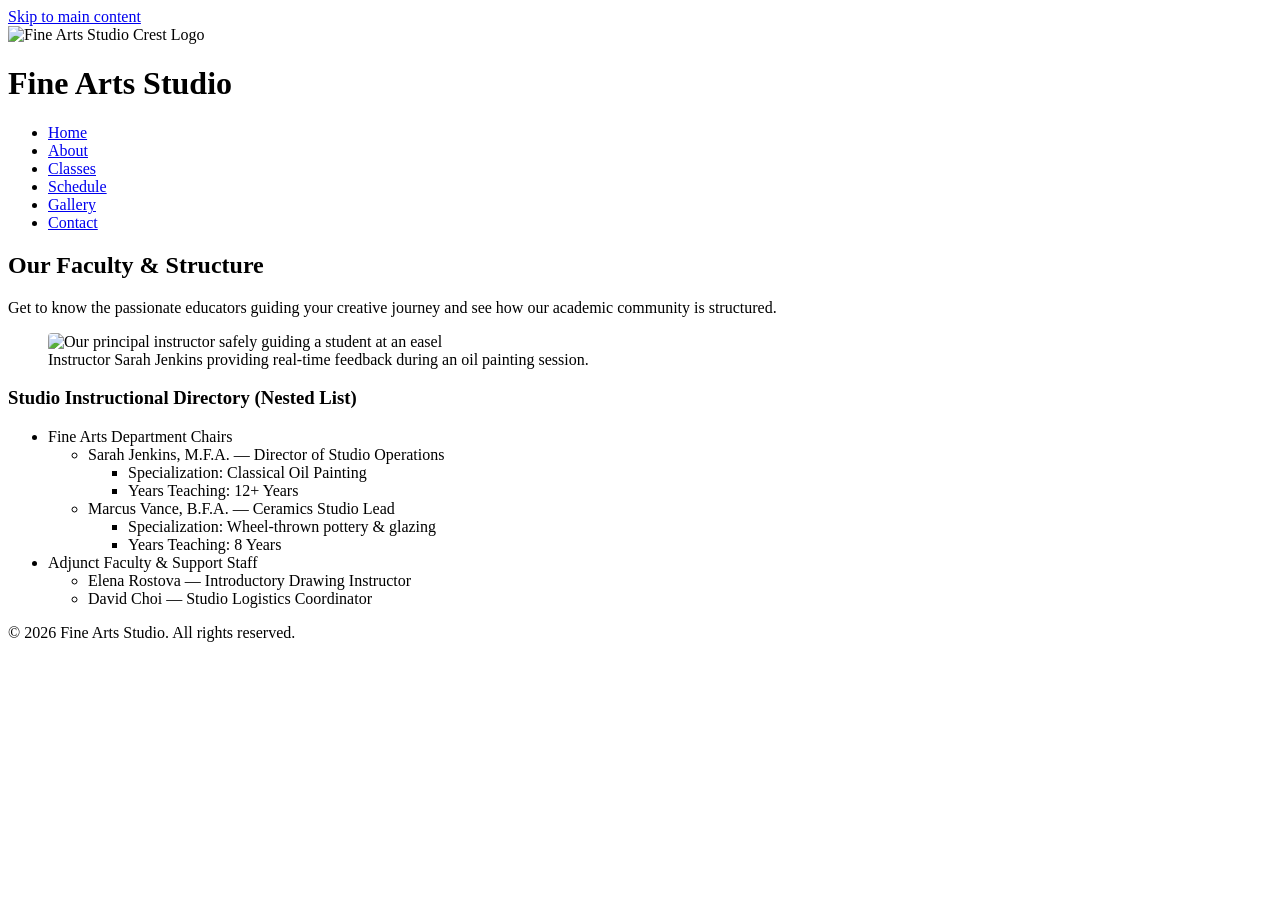
==== about.html @ 79d16da7 "Add about.html with studio information and faculty" ====
<!DOCTYPE html>
<html lang="en">
<head>
    <meta charset="UTF-8">
    <meta name="viewport" content="width=device-width, initial-scale=1.0">
    <meta name="description" content="Learn about the leadership, instructional instructors, and academic structure at Fine Arts Studio.">
    <title>About Us | Fine Arts Studio</title>
    <link rel="stylesheet" href="css/styles.css">
</head>
<body>
    <a href="#main-content" class="skip-link">Skip to main content</a>

    <header class="site-header">
        <div class="container header-container">
            <div class="logo-area">
                <img src="images/logo.png" alt="Fine Arts Studio Crest Logo" class="logo-img">
                <h1>Fine Arts Studio</h1>
            </div>
            <nav class="main-nav" aria-label="Main Site Navigation">
                <ul>
                    <li><a href="index.html">Home</a></li>
                    <li><a href="about.html" class="active" aria-current="page">About</a></li>
                    <li><a href="classes.html">Classes</a></li>
                    <li><a href="schedule.html">Schedule</a></li>
                    <li><a href="gallery.html">Gallery</a></li>
                    <li><a href="contact.html">Contact</a></li>
                </ul>
            </nav>
        </div>
    </header>

    <main id="main-content" class="container">
        <h2>Our Faculty & Structure</h2>
        <p>Get to know the passionate educators guiding your creative journey and see how our academic community is structured.</p>

        <figure>
            <img src="images/instructor-bio.jpg" alt="Our principal instructor safely guiding a student at an easel" style="max-width:400px; width:100%; height:auto; border-radius:4px;">
            <figcaption>Instructor Sarah Jenkins providing real-time feedback during an oil painting session.</figcaption>
        </figure>

        <h3>Studio Instructional Directory (Nested List)</h3>
        <ul class="studio-hierarchy-list">
            <li>Fine Arts Department Chairs
                <ul>
                    <li>Sarah Jenkins, M.F.A. — Director of Studio Operations
                        <ul>
                            <li>Specialization: Classical Oil Painting</li>
                            <li>Years Teaching: 12+ Years</li>
                        </ul>
                    </li>
                    <li>Marcus Vance, B.F.A. — Ceramics Studio Lead
                        <ul>
                            <li>Specialization: Wheel-thrown pottery & glazing</li>
                            <li>Years Teaching: 8 Years</li>
                        </ul>
                    </li>
                </ul>
            </li>
            <li>Adjunct Faculty & Support Staff
                <ul>
                    <li>Elena Rostova — Introductory Drawing Instructor</li>
                    <li>David Choi — Studio Logistics Coordinator</li>
                </ul>
            </li>
        </ul>
    </main>

    <footer class="site-footer">
        <div class="container">
            <p>&copy; 2026 Fine Arts Studio. All rights reserved.</p>
        </div>
    </footer>
</body>
</html>
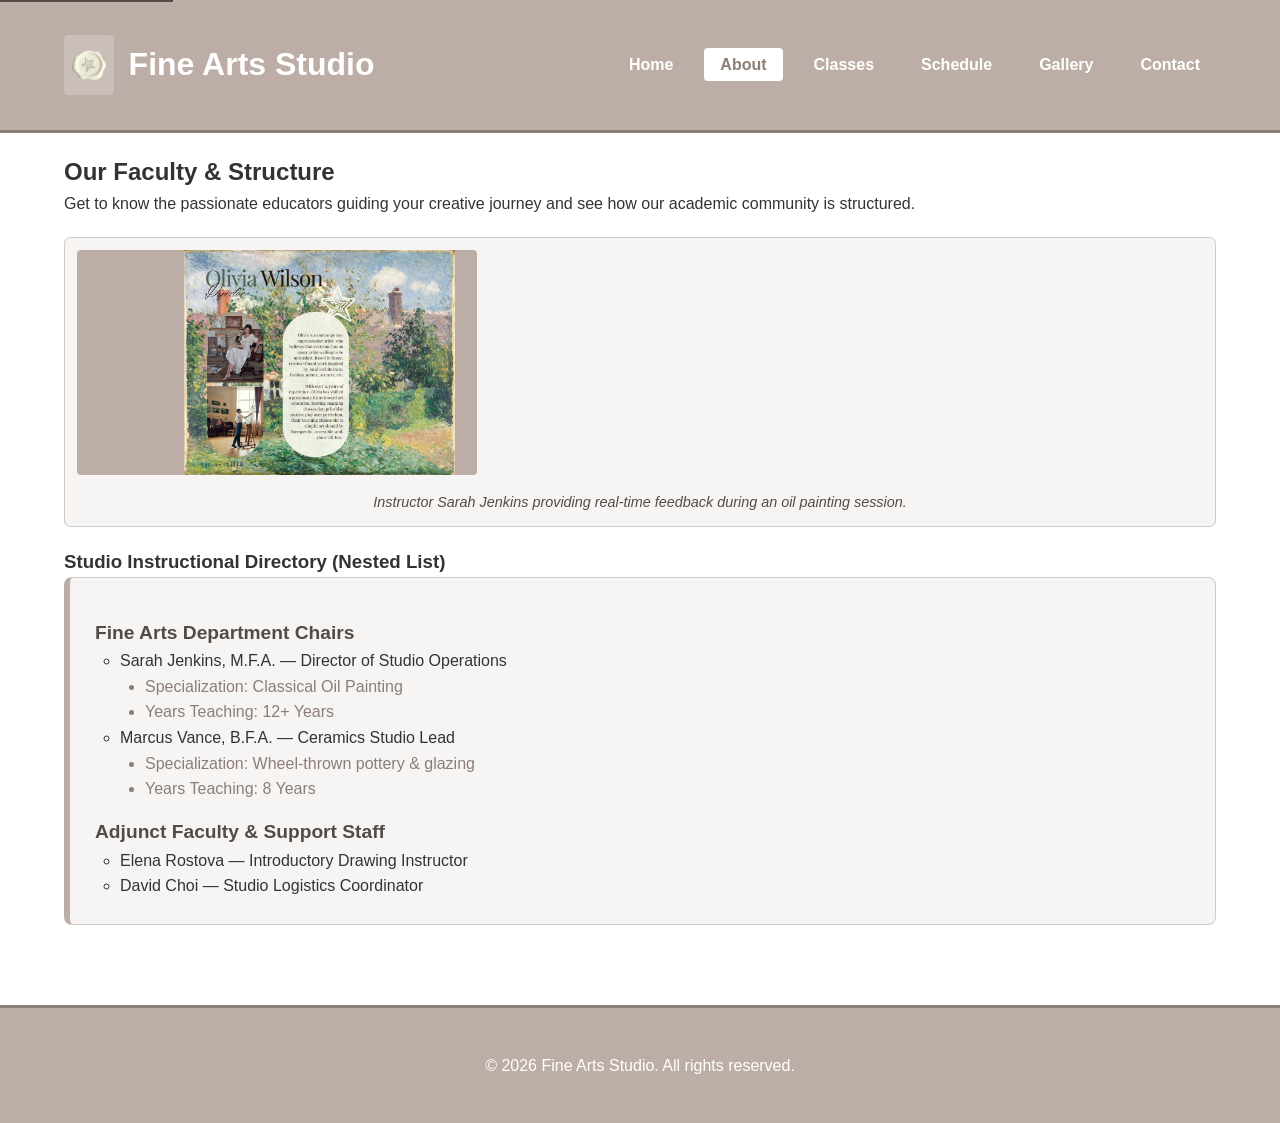
==== commit 179dbdeb: "Update stylesheet and image paths in about.html" ====
--- a/about.html
+++ b/about.html
@@ -5,7 +5,7 @@
     <meta name="viewport" content="width=device-width, initial-scale=1.0">
     <meta name="description" content="Learn about the leadership, instructional instructors, and academic structure at Fine Arts Studio.">
     <title>About Us | Fine Arts Studio</title>
-    <link rel="stylesheet" href="css/styles.css">
+    <link rel="stylesheet" href="style.css">
 </head>
 <body>
     <a href="#main-content" class="skip-link">Skip to main content</a>
@@ -13,7 +13,7 @@
     <header class="site-header">
         <div class="container header-container">
             <div class="logo-area">
-                <img src="images/logo.png" alt="Fine Arts Studio Crest Logo" class="logo-img">
+                <img src="logo.png" alt="Fine Arts Studio Crest Logo" class="logo-img">
                 <h1>Fine Arts Studio</h1>
             </div>
             <nav class="main-nav" aria-label="Main Site Navigation">
@@ -34,7 +34,7 @@
         <p>Get to know the passionate educators guiding your creative journey and see how our academic community is structured.</p>
 
         <figure>
-            <img src="images/instructor-bio.jpg" alt="Our principal instructor safely guiding a student at an easel" style="max-width:400px; width:100%; height:auto; border-radius:4px;">
+            <img src="instructor-bio.jpg" alt="Our principal instructor safely guiding a student at an easel" style="max-width:400px; width:100%; height:auto; border-radius:4px;">
             <figcaption>Instructor Sarah Jenkins providing real-time feedback during an oil painting session.</figcaption>
         </figure>
 
--- a/style.css
+++ b/style.css
@@ -0,0 +1,377 @@
+/* ==========================================================================
+   1. GLOBAL STYLES, BRAND COLORS & ACCESSIBILITY
+   ========================================================================== */
+:root {
+    --primary-color: #bcaea6;       /* Your exact brand taupe color */
+    --primary-dark: #8c7e77;        /* A darker tone of your color for high-contrast text */
+    --accent-color: #544b47;        /* Deep earthy contrast color */
+    --text-color: #333333;
+    --bg-white: #ffffff;            /* Crisp white background */
+    --bg-light-tint: #f7f5f4;       /* Soft tint for backgrounds/cards */
+    --border-color: #d1cbc7;
+}
+
+* {
+    box-sizing: border-box;
+    margin: 0;
+    padding: 0;
+}
+
+body {
+    font-family: 'Segoe UI', Tahoma, Geneva, Verdana, sans-serif;
+    line-height: 1.6;
+    color: var(--text-color);
+    background-color: var(--bg-white);
+}
+
+/* Skip to content link for screen readers */
+.skip-link {
+    position: absolute;
+    top: -40px;
+    left: 0;
+    background: var(--accent-color);
+    color: var(--bg-white);
+    padding: 8px;
+    z-index: 100;
+    transition: top 0.3s;
+}
+
+.skip-link:focus {
+    top: 0;
+}
+
+/* Utilities */
+.container {
+    width: 90%;
+    max-width: 1200px;
+    margin: 0 auto;
+    padding: 20px 0;
+}
+
+.visually-hidden {
+    position: absolute;
+    width: 1px;
+    height: 1px;
+    padding: 0;
+    margin: -1px;
+    overflow: hidden;
+    clip: rect(0, 0, 0, 0);
+    border: 0;
+}
+
+/* ==========================================================================
+   2. HEADER & NAVIGATION (Flexbox with your brand colors)
+   ========================================================================== */
+.site-header {
+    background-color: var(--primary-color);
+    color: var(--bg-white);
+    padding: 15px 0;
+    border-bottom: 3px solid var(--primary-dark);
+}
+
+.header-container {
+    display: flex;
+    justify-content: space-between;
+    align-items: center;
+    flex-wrap: wrap;
+}
+
+.logo-area {
+    display: flex;
+    align-items: center;
+    gap: 15px;
+    color: var(--bg-white);
+}
+
+.logo-img {
+    max-height: 60px;
+    width: auto;
+    background-color: rgba(255, 255, 255, 0.2); /* Soft highlight for transparency */
+    border-radius: 4px;
+    padding: 4px;
+}
+
+.main-nav ul {
+    display: flex;
+    list-style: none;
+    gap: 15px;
+}
+
+.main-nav a {
+    color: var(--bg-white);
+    text-decoration: none;
+    font-weight: 600;
+    padding: 8px 16px;
+    border-radius: 4px;
+    transition: all 0.3s ease;
+}
+
+.main-nav a:hover, 
+.main-nav a:focus,
+.main-nav a.active {
+    background-color: var(--bg-white);
+    color: var(--primary-dark);
+    outline: none;
+}
+
+/* ==========================================================================
+   3. HERO & MAIN LAYOUTS
+   ========================================================================== */
+.hero-section {
+    position: relative;
+    background-color: var(--bg-light-tint);
+    text-align: center;
+    padding: 60px 20px;
+    border-radius: 8px;
+    border: 1px solid var(--border-color);
+}
+
+.hero-img {
+    width: 100%;
+    max-height: 400px;
+    object-fit: cover;
+    margin-bottom: 20px;
+    border-radius: 6px;
+}
+
+.content-grid {
+    display: flex;
+    flex-direction: column;
+    gap: 40px;
+    margin-top: 30px;
+}
+
+@media (min-width: 768px) {
+    .content-grid {
+        flex-direction: row;
+    }
+    .main-content { flex: 2; }
+    .sidebar { flex: 1; }
+}
+
+figure {
+    margin: 20px 0;
+    background: var(--bg-light-tint);
+    padding: 12px;
+    border-radius: 6px;
+    border: 1px solid var(--border-color);
+}
+
+figcaption {
+    font-size: 0.9rem;
+    color: var(--accent-color);
+    margin-top: 8px;
+    font-style: italic;
+    text-align: center;
+}
+
+/* Links across the site */
+a {
+    color: var(--accent-color);
+    font-weight: 600;
+}
+a:hover {
+    color: var(--primary-dark);
+}
+
+/* ==========================================================================
+   4. LIST STYLING (Simple & Complex Nested)
+   ========================================================================== */
+.simple-list {
+    list-style-type: square;
+    margin-left: 20px;
+    margin-bottom: 20px;
+}
+
+.simple-list li {
+    padding: 6px 0;
+}
+
+.studio-hierarchy-list {
+    list-style: none;
+    background: var(--bg-light-tint);
+    padding: 25px;
+    border-radius: 8px;
+    border-left: 6px solid var(--primary-color);
+    border-top: 1px solid var(--border-color);
+    border-right: 1px solid var(--border-color);
+    border-bottom: 1px solid var(--border-color);
+}
+
+.studio-hierarchy-list > li {
+    font-weight: bold;
+    font-size: 1.2rem;
+    color: var(--accent-color);
+    margin-top: 15px;
+}
+
+.studio-hierarchy-list ul {
+    list-style-type: circle;
+    margin-left: 25px;
+    font-weight: normal;
+    font-size: 1rem;
+    color: var(--text-color);
+}
+
+.studio-hierarchy-list ul ul {
+    list-style-type: disc;
+    color: var(--primary-dark);
+}
+
+/* ==========================================================================
+   5. COMPLEX TABLE STYLING
+   ========================================================================== */
+.table-responsive {
+    overflow-x: auto;
+    margin: 20px 0;
+}
+
+.schedule-table {
+    width: 100%;
+    border-collapse: collapse;
+    margin-top: 15px;
+    font-size: 0.95rem;
+    background-color: var(--bg-white);
+}
+
+.schedule-table th, 
+.schedule-table td {
+    border: 1px solid var(--border-color);
+    padding: 14px;
+    text-align: left;
+}
+
+.schedule-table thead th {
+    background-color: var(--primary-color);
+    color: var(--bg-white);
+    font-weight: 600;
+}
+
+.schedule-table tr:nth-child(even) {
+    background-color: var(--bg-light-tint);
+}
+
+.schedule-table tr:hover {
+    background-color: #edeae8;
+}
+
+.table-category {
+    font-weight: bold;
+    background-color: var(--primary-color);
+    color: var(--bg-white) !important;
+}
+
+/* ==========================================================================
+   6. GALLERY STYLES (CSS Grid)
+   ========================================================================== */
+.gallery-grid {
+    display: grid;
+    grid-template-columns: repeat(auto-fit, minmax(280px, 1fr));
+    gap: 25px;
+    margin-top: 25px;
+}
+
+.gallery-card {
+    background: var(--bg-white);
+    border: 1px solid var(--border-color);
+    border-radius: 8px;
+    overflow: hidden;
+    box-shadow: 0 4px 6px rgba(0,0,0,0.02);
+}
+
+.gallery-card img {
+    width: 100%;
+    height: 240px;
+    object-fit: cover;
+    display: block;
+}
+
+/* Video Section */
+.video-wrapper {
+    max-width: 700px;
+    margin: 30px auto;
+    background: #000;
+    border-radius: 8px;
+    overflow: hidden;
+}
+
+video {
+    width: 100%;
+    display: block;
+}
+
+.transcript-box {
+    background: var(--bg-light-tint);
+    padding: 20px;
+    border-radius: 6px;
+    margin-top: 15px;
+    border: 1px solid var(--border-color);
+}
+
+/* ==========================================================================
+   7. FORM STYLING
+   ========================================================================== */
+.registration-form {
+    background: var(--bg-light-tint);
+    border: 1px solid var(--border-color);
+    padding: 35px;
+    border-radius: 8px;
+    max-width: 600px;
+    margin: 0 auto;
+}
+
+.form-group {
+    margin-bottom: 20px;
+    display: flex;
+    flex-direction: column;
+}
+
+.form-group label {
+    font-weight: 600;
+    margin-bottom: 8px;
+    color: var(--accent-color);
+}
+
+.form-control {
+    padding: 12px;
+    border: 1px solid var(--border-color);
+    background-color: var(--bg-white);
+    border-radius: 4px;
+    font-size: 1rem;
+}
+
+.form-control:focus {
+    outline: 2px solid var(--primary-dark);
+}
+
+.btn-submit {
+    background-color: var(--primary-color);
+    color: var(--bg-white);
+    padding: 14px 24px;
+    border: 1px solid var(--primary-dark);
+    border-radius: 4px;
+    font-size: 1rem;
+    font-weight: bold;
+    cursor: pointer;
+    transition: background 0.3s;
+    width: 100%;
+}
+
+.btn-submit:hover, 
+.btn-submit:focus {
+    background-color: var(--accent-color);
+    border-color: var(--accent-color);
+    outline: none;
+}
+
+/* ==========================================================================
+   8. FOOTER
+   ========================================================================== */
+.site-footer {
+    background-color: var(--primary-color);
+    color: var(--bg-white);
+    text-align: center;
+    padding: 25px 0;
+    margin-top: 60px;
+    border-top: 3px solid var(--primary-dark);
+}
